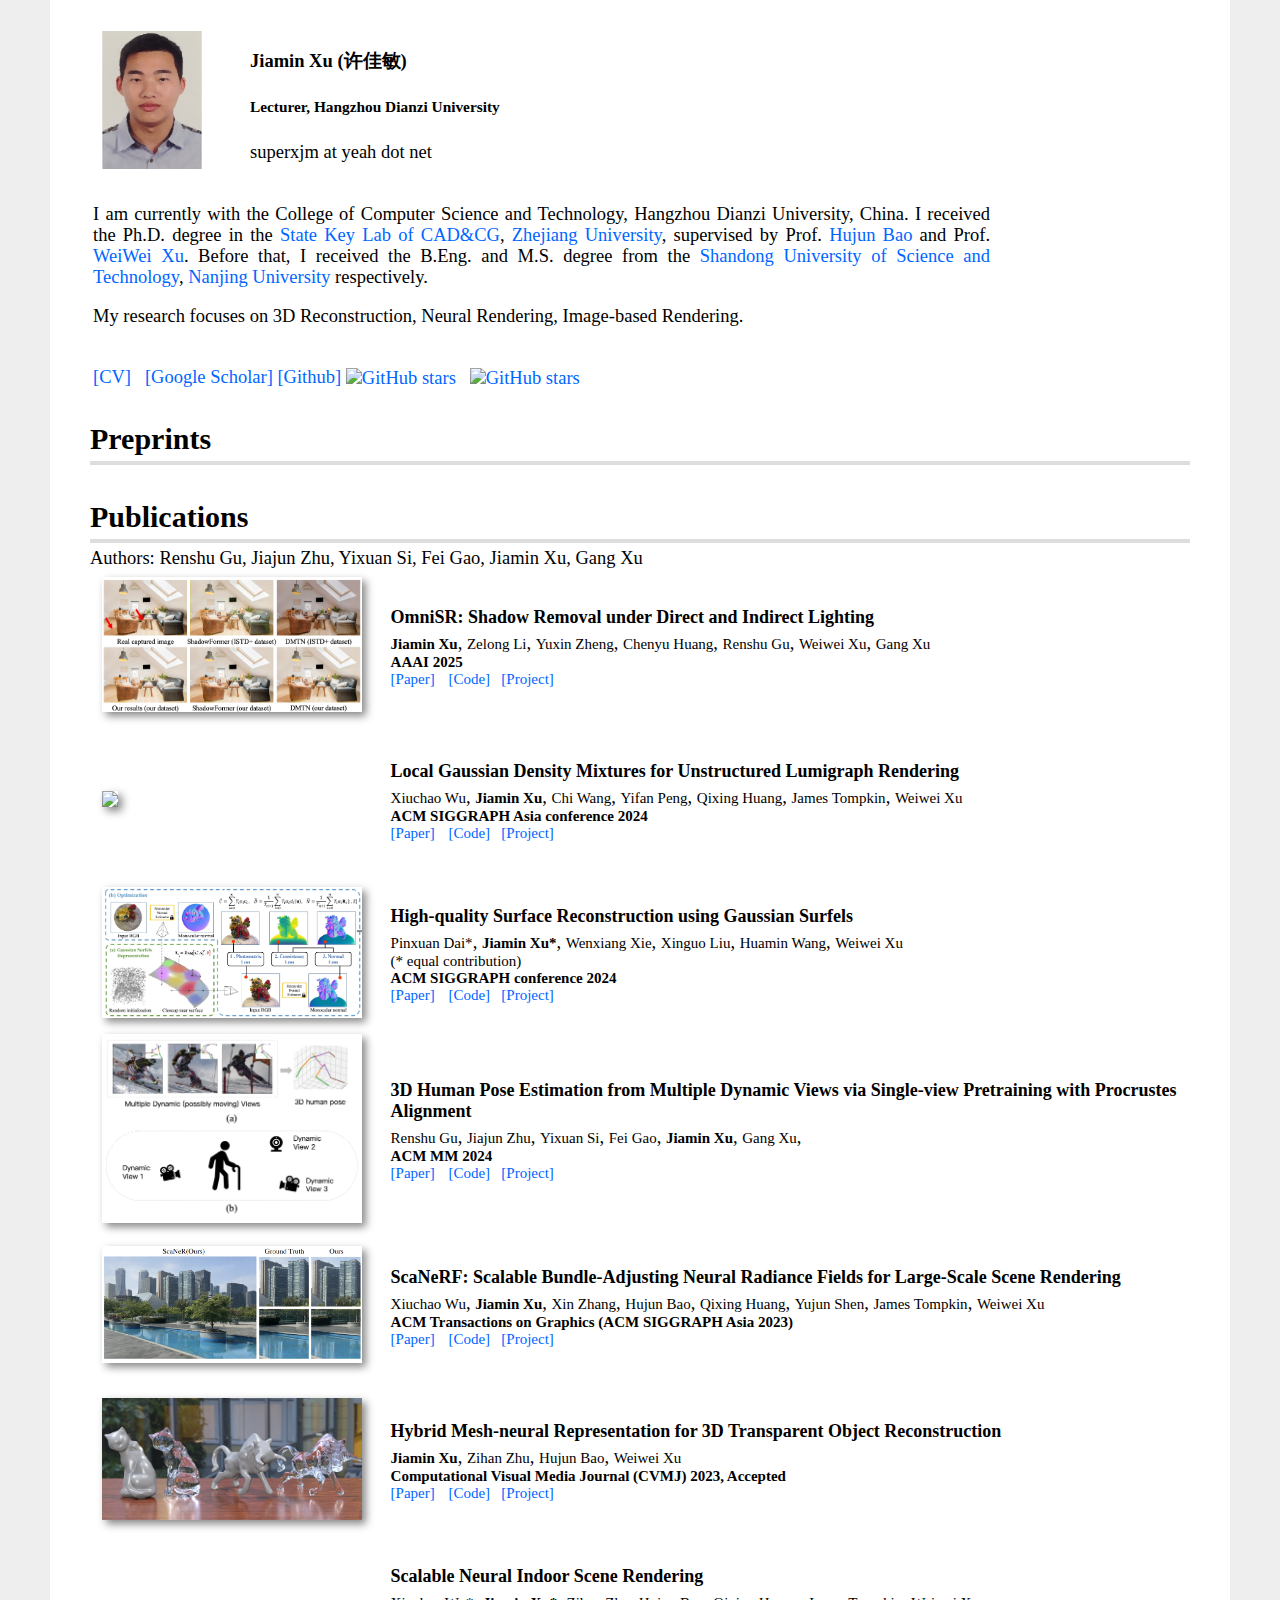
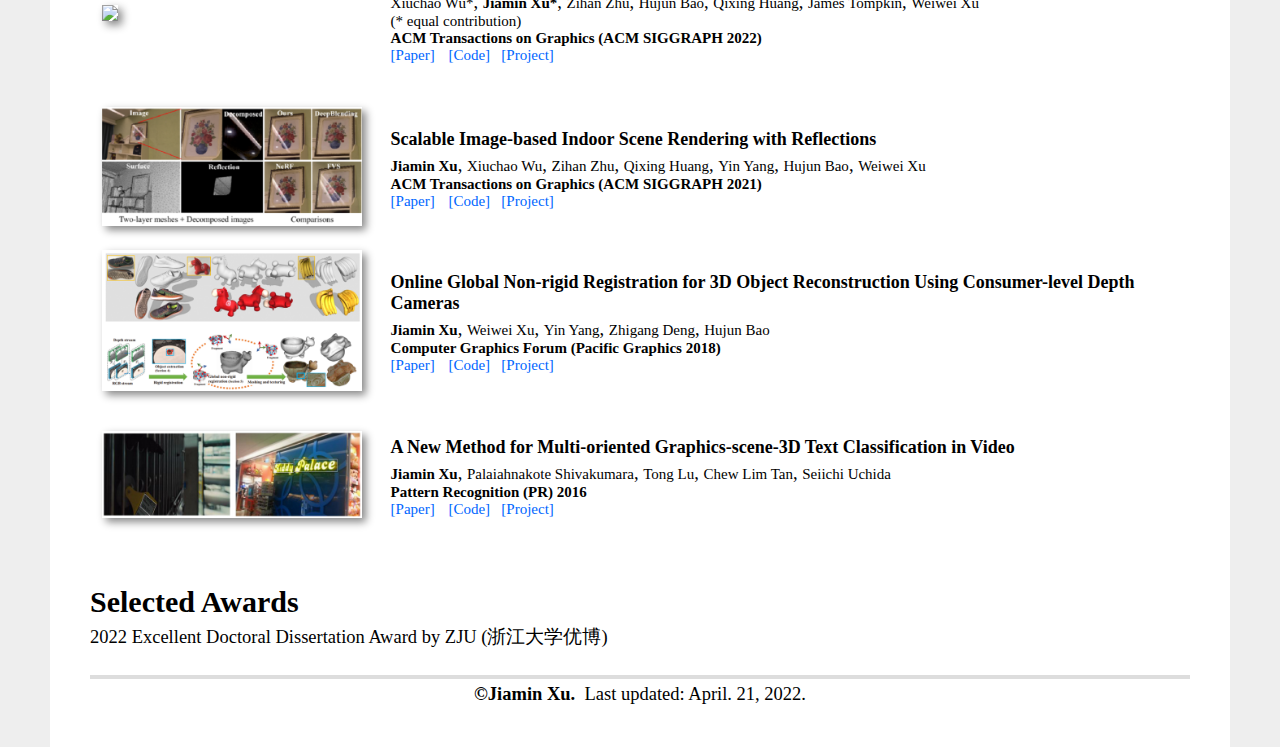
==== index.html @ fbad1a54 "add new papers" ====
<!DOCTYPE html>
<html>
   <head>
      <meta http-equiv="Content-Type" content="text/html; charset=UTF-8">
      <title>Jiamin Xu - Homepage</title>
      <link rel="stylesheet" href="./source_files/main.css">
      <script src="./source_files/jquery-1.10.2.js.download"></script>
	  <!-- Global site tag (gtag.js) - Google Analytics -->
		
		<script async src="https://www.googletagmanager.com/gtag/js?id=UA-181000200-1"></script>
		<script>
		window.dataLayer = window.dataLayer || [];
		function gtag(){dataLayer.push(arguments);}
		gtag('js', new Date());
		gtag('config', 'UA-181000200-1');
		</script>

   </head>
   <!-- Tab links -->
   <body style="" data-new-gr-c-s-check-loaded="14.977.0">
      <!-- <header>
         <div id="header">
            <div class="tab">
               <div class="tab-link"><a style="text-decoration: none;" href="#awards">Awards</a></div>
               <div class="tab-link"><a style="text-decoration: none;" href="#experiences">Experiences</a></div>
               <div class="tab-link"><a style="text-decoration: none;" href="#publications">Publications</a></div>
            </div>
         </div>
         <script>
            $("#header").load("./header.html");
         </script>
      </header> -->
      
	  
	  <div class="content top_block">
         <table class="about-table">
            <tbody>
               <tr>
                  <td class="image-column">
                     <img src="./source_files/xujiamin_3.png" alt="Photo" width="100" >
                  </td>
                  <td class="description-column">
                     <div class="content text">
                        <h4>Jiamin Xu (许佳敏)</Li></h4>
						<h5>Lecturer, Hangzhou Dianzi University </h5>
                        <p>superxjm at yeah dot net</p>
				  </td>
				  </tr>
				  <tr>
				  <td colspan="2">
						<!-- <a href="#" target="_blank">[CV]</a> -->
						<!-- <a href="#">[Google Scholar]</a>,  -->
						<!-- and <a href="#">[GitHub]</a> -->
                        <p style="text-align:justify";>
                           I am currently with the College of Computer Science and Technology, Hangzhou Dianzi University, China. I received the Ph.D. degree in the <a href="" target="_blank">State Key Lab of CAD&CG</a>, 
							<a href="">Zhejiang University</a>, supervised by Prof. <a href="http://www.cad.zju.edu.cn/home/bao/" target="_blank"> Hujun Bao</a> and Prof. <a href="http://www.cad.zju.edu.cn/home/weiweixu/weiweixu_en.htm" target="_blank"> WeiWei Xu</a>. 
							Before that, I received the B.Eng. and M.S. degree from the <a href="" target="_blank">Shandong University of Science and Technology</a>, 
							<a href="" target="_blank">Nanjing University</a> respectively. 
						</p>
						<p>
							My research focuses on 3D Reconstruction, Neural Rendering, Image-based Rendering.
							<br> 
							<br> 
						</p>
						
						<a target=_blank href="" target="_blank">[CV]</a> &nbsp
						<a target=_blank href="https://scholar.google.com/citations?user=zFsmFMYAAAAJ&hl=zh-CN" target="_blank">[Google Scholar]</a>
						<a target=_blank href="https://github.com/superxjm" target="_blank">[Github]</a>
						<span class="link">
							<a href="https://github.com/superxjm"><img alt="GitHub stars" style="vertical-align:middle" 
							src="https://img.shields.io/github/stars/superxjm?style=social" /> </a> &nbsp;

							<a href="https://github.com/superxjm"><img alt="GitHub stars" style="vertical-align:middle" 
								src="https://img.shields.io/github/followers/superxjm?style=social" /> </a>
						
						</span>
                     </div>
                  </td>
               </tr>
            </tbody>
         </table>
      </div>

      <div class="content">

         <a name="publications"></a>
         <h3>Preprints</h3>
		   <hr>
	 
         <table class="publication-table">

      
            </table>

            <h3>Publications</h3>
            <hr>
            <table class="publication-table">
               <tr>
                  <td class="image-column2">
                     <img src="./source_files/omnisr.png" width="260px" style="box-shadow: 4px 4px 8px #888">
                  </td>
                  <td class="description-column2">
                     <div class="paper_title">OmniSR: Shadow Removal under Direct and Indirect Lighting</div>
                     <div class="paper_authors">
                  <a class="author" ><b>Jiamin Xu</b></a>,
                  <a class="author" >Zelong Li</a>,
                  <a class="author" >Yuxin Zheng</a>,
                  <a class="author" >Chenyu Huang</a>,
                  <a class="author" >Renshu Gu</a>,
                  <a class="author" >Weiwei Xu</a>,
                  <a class="author" >Gang Xu</a>
                     </div>
                     <div class="paper_venue"> <b>AAAI 2025</b> </div>
                  <div class="paper_materials">
                        <span class="link"><a href="https://arxiv.org/abs/2410.01719" target=_blank >[Paper]</a></span>
                        <span class="link"><a href="https://blackjoke76.github.io/Projects/OmniSR/" style="">[Code]</a> &nbsp;
                        <span class="link"><a href="https://blackjoke76.github.io/Projects/OmniSR/" style="">[Project]</a> &nbsp;
                  </div>
                  </td>
               </tr>

            <tr>
               <td class="image-column2">
                  <img src="./source_files/lgdm.png" width="260px" style="box-shadow: 4px 4px 8px #888">
               </td>
               <td class="description-column2">
                  <div class="paper_title">Local Gaussian Density Mixtures for Unstructured Lumigraph Rendering</div>
                  <div class="paper_authors">
				  	<a class="author" >Xiuchao Wu</a>,
               <a class="author" ><b>Jiamin Xu</b></a>,
					<a class="author" >Chi Wang</a>,
					<a class="author" >Yifan Peng</a>,
					<a class="author" >Qixing Huang</a>,
               <a class="author" >James Tompkin</a>,
					<a class="author" >Weiwei Xu</a>
                  </div>
                  <div class="paper_venue"> <b>ACM SIGGRAPH Asia conference 2024</b> </div>
				  <div class="paper_materials">
                  <span class="link"><a href="https://xchaowu.github.io/papers/lgdm/index.html" target=_blank >[Paper]</a></span>
                  <span class="link"><a href="https://xchaowu.github.io/papers/lgdm/index.html" style="">[Code]</a> &nbsp;
                  <span class="link"><a href="https://xchaowu.github.io/papers/lgdm/index.html" style="">[Project]</a> &nbsp;
				  </div>
               </td>
            </tr>

            <tr>
               <td class="image-column2">
                  <img src="./source_files/GaussianSurfel.png" width="260px" style="box-shadow: 4px 4px 8px #888">
               </td>
               <td class="description-column2">
                  <div class="paper_title">High-quality Surface Reconstruction using Gaussian Surfels</div>
                  <div class="paper_authors">
				  	<a class="author" >Pinxuan Dai*</a>,
                    <a class="author" ><b>Jiamin Xu*</b></a>,
					<a class="author" >Wenxiang Xie</a>,
					<a class="author" >Xinguo Liu</a>,
					<a class="author" >Huamin Wang</a>,
					<a class="author" >Weiwei Xu</a>
                  </div>
				  <div class="paper_venue">(* equal contribution)</div>
                  <div class="paper_venue"> <b>ACM SIGGRAPH conference 2024</b> </div>
				  <div class="paper_materials">
                  <span class="link"><a href="https://turandai.github.io/projects/gaussian_surfels/" target=_blank >[Paper]</a></span>
                  <span class="link"><a href="https://turandai.github.io/projects/gaussian_surfels/" style="">[Code]</a> &nbsp;
                  <span class="link"><a href="https://turandai.github.io/projects/gaussian_surfels/" style="">[Project]</a> &nbsp;
				  </div>
               </td>
            </tr>

            <tr>
               <td class="image-column2">
                  <img src="./source_files/pose_est.png" width="260px" style="box-shadow: 4px 4px 8px #888">
               </td>
               <td class="description-column2">
                  <div class="paper_title">3D Human Pose Estimation from Multiple Dynamic Views via Single-view Pretraining with Procrustes Alignment</div>
                  <div class="paper_authors">
				  	<a class="author" >Renshu Gu</a>,
               <a class="author" >Jiajun Zhu</a>,
               <a class="author" >Yixuan Si</a>,
					<a class="author" >Fei Gao</a>,
               <a class="author" ><b>Jiamin Xu</b></a>,
					<a class="author" >Gang Xu</a>,
                  </div>
                  <div class="paper_venue"> <b>ACM MM 2024</b> </div>
				  <div class="paper_materials">
                  <span class="link"><a href="" target=_blank >[Paper]</a></span>
                  <span class="link"><a href="" style="">[Code]</a> &nbsp;
                  <span class="link"><a href="" style="">[Project]</a> &nbsp;
				  </div>
               </td>
            </tr>

            
Authors: Renshu Gu, Jiajun Zhu, Yixuan Si, Fei Gao, Jiamin Xu, Gang Xu
		 
            <tr>
               <td class="image-column2">
                  <img src="./source_files/ScaNeR.png" width="260px" style="box-shadow: 4px 4px 8px #888">
               </td>
               <td class="description-column2">
                  <div class="paper_title">ScaNeRF: Scalable Bundle-Adjusting Neural Radiance Fields for Large-Scale Scene Rendering</div>
                  <div class="paper_authors">
                     <a class="author" >Xiuchao Wu</a>,
                     <a class="author" ><b>Jiamin Xu</b></a>,
                     <a class="author" >Xin Zhang</a>,
                     <a class="author" >Hujun Bao</a>,
                     <a class="author" >Qixing Huang</a>,
                     <a class="author" >Yujun Shen</a>,
                     <a class="author" >James Tompkin</a>,
                     <a class="author" >Weiwei Xu</a>
                  </div>
                  <div class="paper_venue"> <b>ACM Transactions on Graphics (ACM SIGGRAPH Asia 2023)</b> </div>
				  <div class="paper_materials">
                  <span class="link"><a href="" target=_blank >[Paper]</a></span>
                  <span class="link"><a href="https://xchaowu.github.io/papers/scanerf/index.html" style="">[Code]</a> &nbsp;
                  <span class="link"><a href="https://xchaowu.github.io/papers/scanerf/index.html" style="">[Project]</a> &nbsp;
				  </div>
               </td>
            </tr>

			<tr>
               <td class="image-column2">
                  <img src="./source_files/Transparent Object.jpg" width="260px" style="box-shadow: 4px 4px 8px #888">
               </td>
               <td class="description-column2">
                  <div class="paper_title">Hybrid Mesh-neural Representation for 3D Transparent Object Reconstruction</div>
                  <div class="paper_authors">
                     <a class="author" ><b>Jiamin Xu</b></a>,
                     <a class="author" >Zihan Zhu</a>,
                     <a class="author" >Hujun Bao</a>,
                     <a class="author" >Weiwei Xu</a>
                  </div>
                  <div class="paper_venue"> <b>Computational Visual Media Journal (CVMJ) 2023, Accepted</b> </div>
				  <div class="paper_materials">
                  <span class="link"><a href="https://arxiv.org/pdf/2203.12613v3.pdf" target=_blank >[Paper]</a></span>
                  <span class="link"><a href="https://github.com/superxjm/HybridTransparentRecon" style="">[Code]</a> &nbsp;
                  <span class="link"><a href="https://github.com/superxjm/HybridTransparentRecon" style="">[Project]</a> &nbsp;
				  </div>
               </td>
            </tr>
			
			<tr>
               <td class="image-column2">
                  <img src="./source_files/Neural Indoor.png" width="260px" style="box-shadow: 4px 4px 8px #888">
               </td>
               <td class="description-column2">
                  <div class="paper_title">Scalable Neural Indoor Scene Rendering</div>
                  <div class="paper_authors">
                     <a class="author" >Xiuchao Wu*</a>,
                     <a class="author" ><b>Jiamin Xu*</b></a>,
                     <a class="author" >Zihan Zhu</a>,
                     <a class="author" >Hujun Bao</a>,
                     <a class="author" >Qixing Huang</a>,
                     <a class="author" >James Tompkin</a>,
                     <a class="author" >Weiwei Xu</a>
                  </div>
				  <div class="paper_venue">(* equal contribution)</div>
                  <div class="paper_venue"> <b>ACM Transactions on Graphics (ACM SIGGRAPH 2022)</b> </div>
				  <div class="paper_materials">
                  <span class="link"><a href="" target=_blank >[Paper]</a></span>
                  <span class="link"><a href="https://xchaowu.github.io/papers/scalable-nisr/" style="">[Code]</a> &nbsp;
                  <span class="link"><a href="https://xchaowu.github.io/papers/scalable-nisr/" style="">[Project]</a> &nbsp;
				  </div>
               </td>
            </tr>

			
            <tr>
               <td class="image-column2">
                  <img src="./source_files/Scalable Image-based.png" width="260px" style="box-shadow: 4px 4px 8px #888">
               </td>
               <td class="description-column2">
                  <div class="paper_title">Scalable Image-based Indoor Scene Rendering with Reflections</div>
                  <div class="paper_authors">
                        <a class="author" ><b>Jiamin Xu</b></a>,
				            <a class="author" >Xiuchao Wu</a>,
                        <a class="author" >Zihan Zhu</a>,
                        <a class="author" >Qixing Huang</a>,
                        <a class="author" >Yin Yang</a>,
                        <a class="author" >Hujun Bao</a>,
                        <a class="author" >Weiwei Xu</a>
                  </div>
                  <div class="paper_venue"> <b>ACM Transactions on Graphics (ACM SIGGRAPH 2021)</b> </div>
				  <div class="paper_materials">
                  <span class="link"><a href="./source_files/ReflectiveIBR.pdf" target=_blank >[Paper]</a></span>
                  <span class="link"><a href="./papers/reflective_IBR/index.html" style="">[Code]</a> &nbsp;
                  <span class="link"><a href="./papers/reflective_IBR/index.html" style="">[Project]</a> &nbsp;
				  </div>
               </td>
            </tr>

            <tr>
               <td class="image-column2">
                  <img src="./source_files/Online Global.png" width="260px" style="box-shadow: 4px 4px 8px #888">
               </td>
               <td class="description-column2">
                  <div class="paper_title">Online Global Non-rigid Registration for 3D Object Reconstruction Using Consumer-level Depth Cameras</div>
                  <div class="paper_authors">
                     <a class="author" ><b>Jiamin Xu</b></a>,
                     <a class="author" >Weiwei Xu</a>,
                     <a class="author" >Yin Yang</a>,
                     <a class="author" >Zhigang Deng</a>,
                     <a class="author" >Hujun Bao</a>
                  </div>
                  <div class="paper_venue"> <b>
Computer Graphics Forum (Pacific Graphics 2018)</b> </div>
				  <div class="paper_materials">
                  <span class="link"><a href="./source_files/360ObjRecon.pdf" target=_blank >[Paper]</a></span>
                  <span class="link"><a href="https://github.com/superxjm/xObjRecon" style="">[Code]</a> &nbsp;
                  <span class="link"><a href="" style="">[Project]</a> &nbsp;
				  </div>
               </td>
            </tr>
			
			<tr>
               <td class="image-column2">
                  <img src="./source_files/Text Detection.png" width="260px" style="box-shadow: 4px 4px 8px #888">
               </td>
               <td class="description-column2">
                  <div class="paper_title">A New Method for Multi-oriented Graphics-scene-3D Text Classification
in Video</div>
                  <div class="paper_authors">
                     <a class="author" ><b>Jiamin Xu</b></a>,
                     <a class="author" >Palaiahnakote Shivakumara</a>,
                     <a class="author" >Tong Lu</a>,
                     <a class="author" >Chew Lim Tan</a>,
                     <a class="author" >Seiichi Uchida</a>
                  </div>
                  <div class="paper_venue"> <b>Pattern Recognition (PR) 2016</b> </div>
				  <div class="paper_materials">
                  <span class="link"><a href="" target=_blank >[Paper]</a></span>
                  <span class="link"><a href="" style="">[Code]</a> &nbsp;
                  <span class="link"><a href="" style="">[Project]</a> &nbsp;
				  </div>
               </td>
            </tr>

         </table>

         <a name="selected_awards"></a>
         <h3>Selected Awards</h3>
         2022 Excellent Doctoral Dissertation Award by ZJU (浙江大学优博)
      </div>
	  
      <!-- End of the publication -->

	<div class="content">
	<br>
	 
			<hr>
			<div align="center">
				<b>&copy;Jiamin Xu.</b>&nbsp Last updated: April. 21, 2022.
			</div>
			<br>
	<br>
	</div>


	

   </body>
</html>
---- source_files/main.css ----
header {
    width: 100%;
    height: 50px;
    margin-top: 0px;
    text-align: left;
    background-color: #efffff;
    position: fixed;
    box-shadow: 20px 0px 20px grey;
    clear: both;
}

body {
    margin: auto;
    padding: 0;
    background-color: #eee;
	font-family:Georgia, Palatino, 'Palatino Linotype', Times, 'Times New Roman', serif;
    font-size:18.5px;
}

a img {
    border: none;
}

hr {
	
	border: none;
	border: 2px solid #ddd;
	margin: 5px 0;
}

/*
div.content {
    padding: 25px;
    background-color: #fff;
    width: 1000px;
    margin: 25px auto;
    clear: both;
    overflow: auto;
    border-radius: 25px;
}
*/

div.content {
    padding-left: 40px;
    padding-right: 40px;
    background-color: #fff;
    max-width: 1100px;
    vertical-align: middle;
    margin-left: auto;
    margin-right: auto;
    clear: both;
    overflow: auto;
}

.publication-table {
    width: 100%;
}

img.publication-image {
    width: 240px;
    height: 120px;
    align: center;
}

img.publication-image2 {
    width: 240px;
    height: 160px;
    align: center;
}

td.image-column {
    width: 30px;
    height: 60px;
	padding-left: 10px;
}

td.image-column2 {
    width: 220px;
    height: 120px;
	padding-left: 10px;
}

td.description-column {
    width: 780px;
    height: 150px;
    text-align: left;
    padding-left: 5px;
}


td.description-column2 {
    width: 780px;
    height: 150px;
    text-align: left;
    padding-left: 20px;
}

td.description-column3 {
    width: 1480px;
    height: 150px;
    text-align: left;
    padding-left: 20px;
}


td.general-item-left {
    font-style: italic;
    font-size:50px;
    width: 150px;
}

td.general-item-right {
    width: 780px;
    text-align: left;
}

span.link {
    padding-right: 10px;
}

img.img_teaser {
    width: 100%;
    max-width: 950px;
    height: auto;
}


div.project_headline,div.project_video {
    text-align: center;
/*    max-width: 100%;
    vertical-align: middle;
    margin-left: auto;
    margin-right: auto;*/
}

div.img {
    display: inline-block;
    zoom: 1;
    display *: inline;
    vertical-align: middle;
    margin-left: auto;
    margin-right: auto;
    max-width: 950px;
    text-align: justify:
}

div.stress {
    color: #AADD33
}

div.top_block {
    padding-top: 20px;
}

div.bottom_block {
    padding-bottom: 30px;
}

div.paper_title {
    font-weight: bold;
    font-size:18px;
    padding-bottom: 5px;
}

a.author {
    font-size:15px;
}

div.paper_venue {
    font-size:15px;
}

div.paper_materials{
	font-size:15px;

}

div.talk_title {
    font-weight: bold;
    font-size:24px;
    padding-bottom: 10px;
}

a:link {
    color: #0066ff;
	text-decoration: none;
}

a:visited {
    color: #0066ff;
}

a:hover {
  color: #4c81c9;
  text-decoration: underline;
}

/* a.author:link { */
    /* color: #000000 */
/* } */

/* a.author:visited { */
    /* color: #000000; */
/* } */

div.tab {
    font-size:30.0px;
    max-width: 1000px;
    vertical-align: middle;
    margin-left: auto;
    margin-right: auto;
}

div.tab-name, div.tab-link {
    display:inline-block;
    text-decoration:none;
}

div.tab-name {
    float:left;
    padding-left:30px;
    font-size:150%;
	
    padding-top:5px;
}

div.tab-link {
    float:right;
    padding-right:20px;
    padding-top:10px;
	font-size:24px;
}


a sup{
  display:inline-block;
  line-height:1.1em;
  text-decoration:none;
}

h3{
    font-size: 30px;
    margin-bottom: 5px;
}
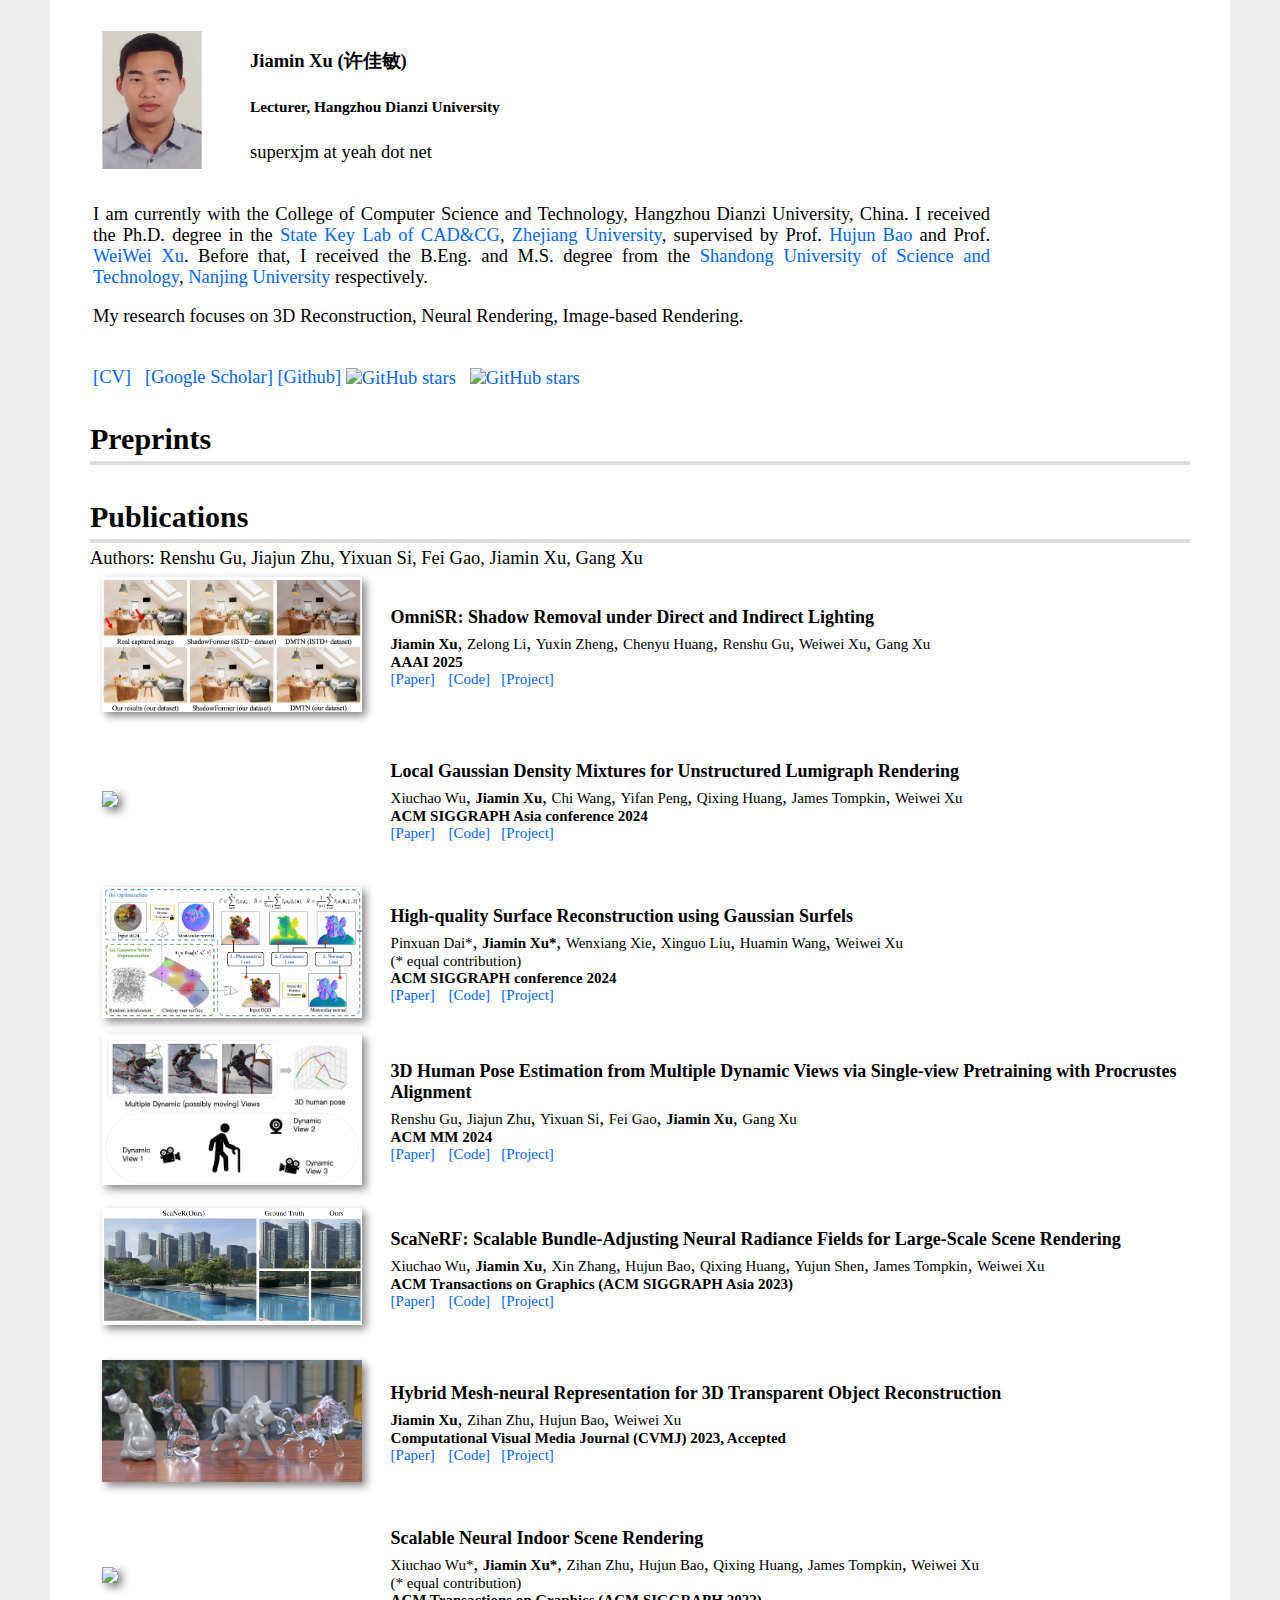
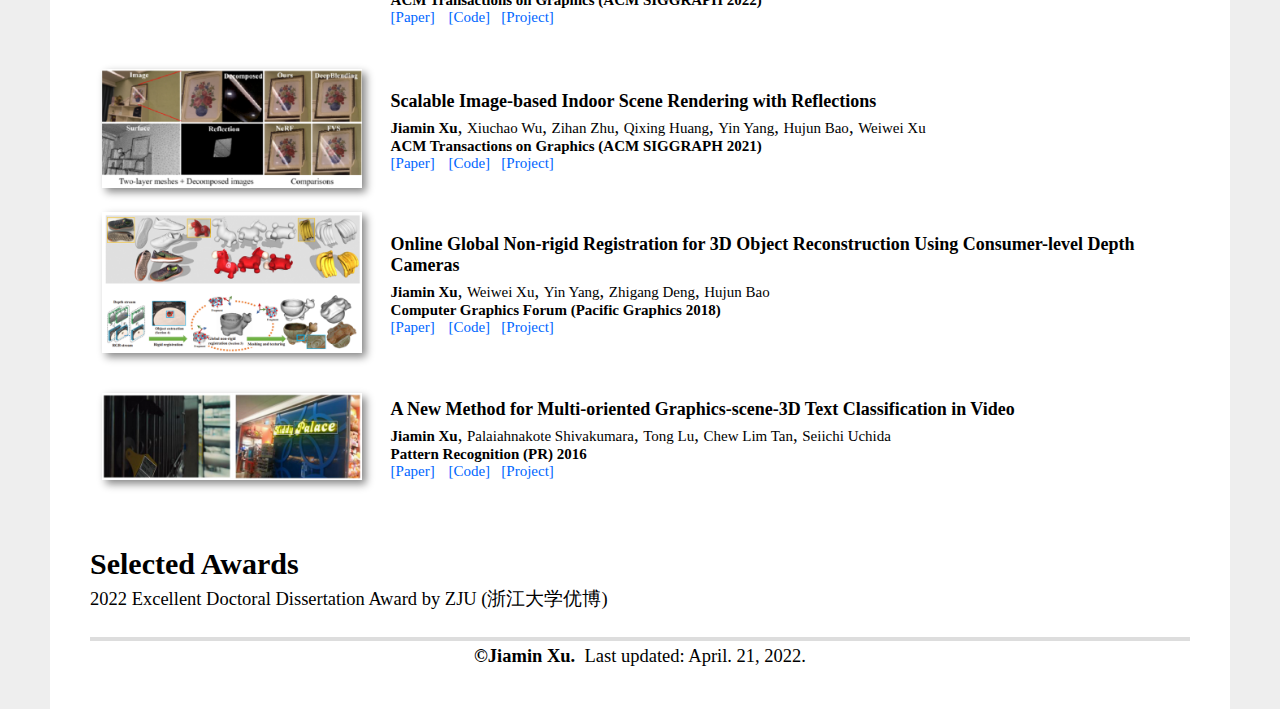
==== commit a2acaf41: "add new papers" ====
--- a/index.html
+++ b/index.html
@@ -179,7 +179,7 @@
                <a class="author" >Yixuan Si</a>,
 					<a class="author" >Fei Gao</a>,
                <a class="author" ><b>Jiamin Xu</b></a>,
-					<a class="author" >Gang Xu</a>,
+					<a class="author" >Gang Xu</a>
                   </div>
                   <div class="paper_venue"> <b>ACM MM 2024</b> </div>
 				  <div class="paper_materials">
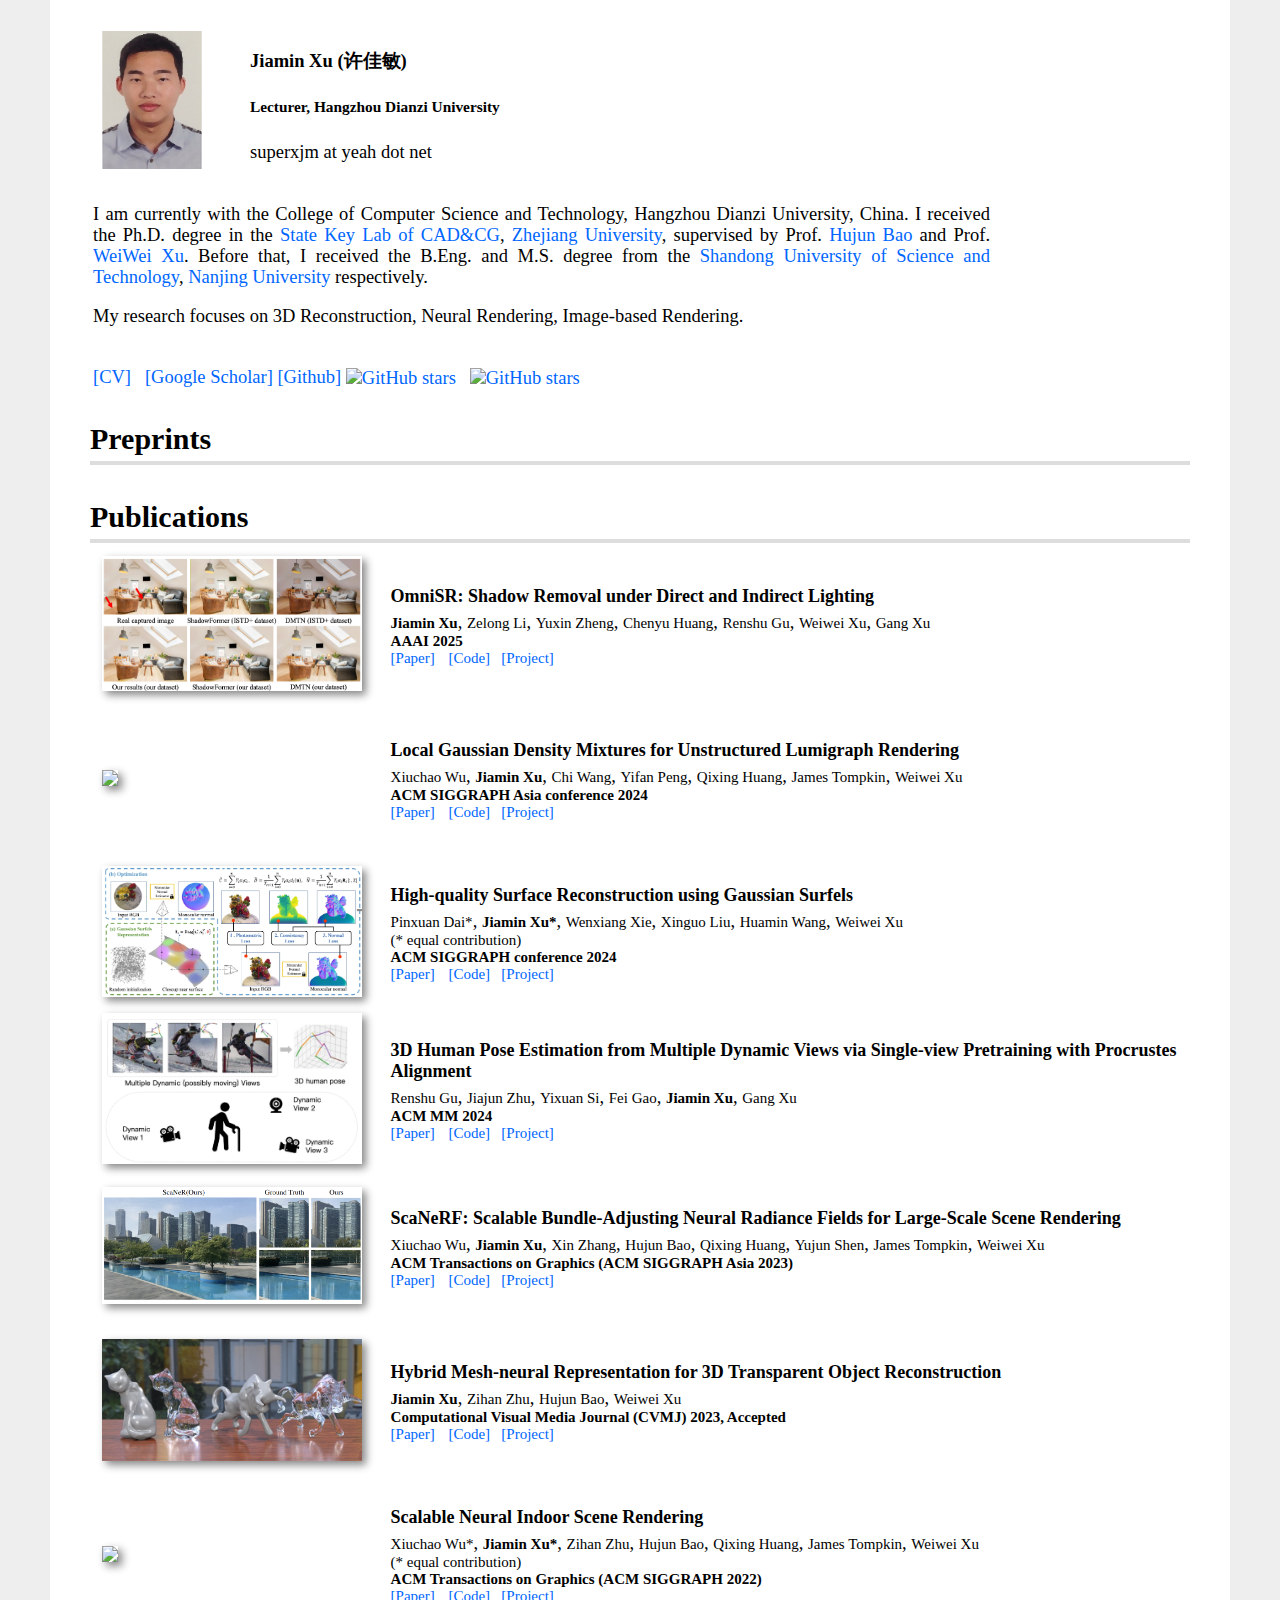
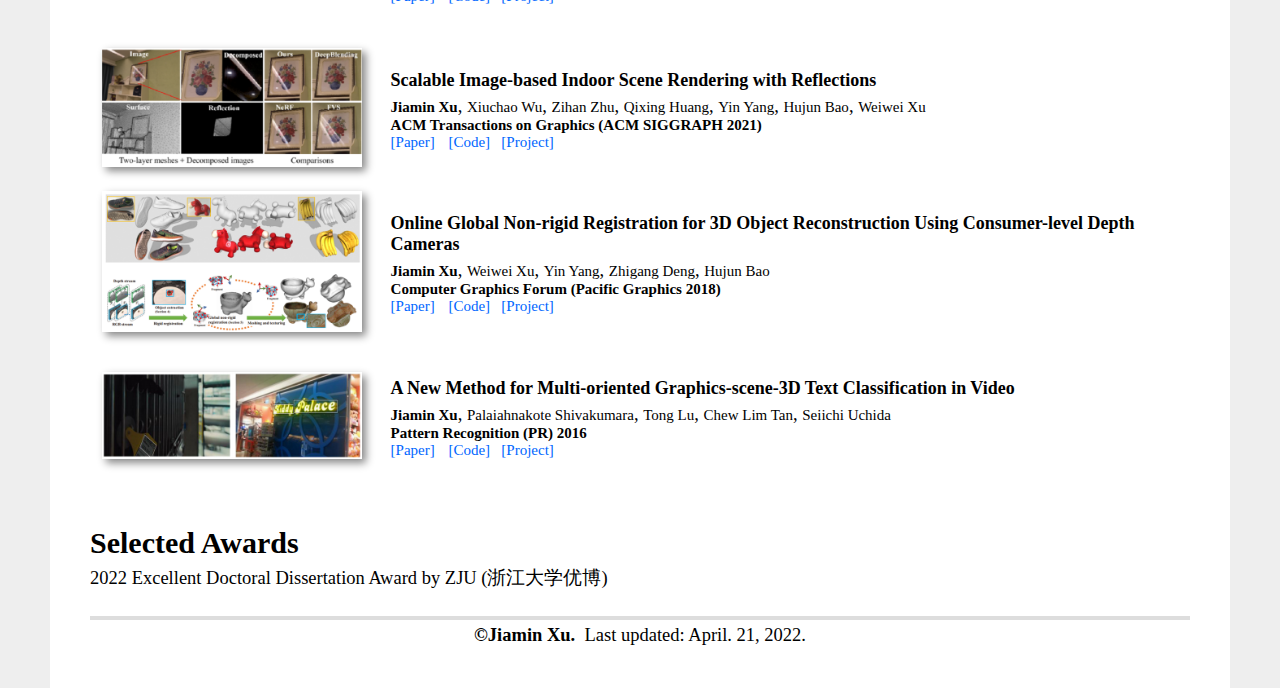
==== commit d7725518: "add new papers" ====
--- a/index.html
+++ b/index.html
@@ -190,9 +190,6 @@
                </td>
             </tr>
 
-            
-Authors: Renshu Gu, Jiajun Zhu, Yixuan Si, Fei Gao, Jiamin Xu, Gang Xu
-		 
             <tr>
                <td class="image-column2">
                   <img src="./source_files/ScaNeR.png" width="260px" style="box-shadow: 4px 4px 8px #888">
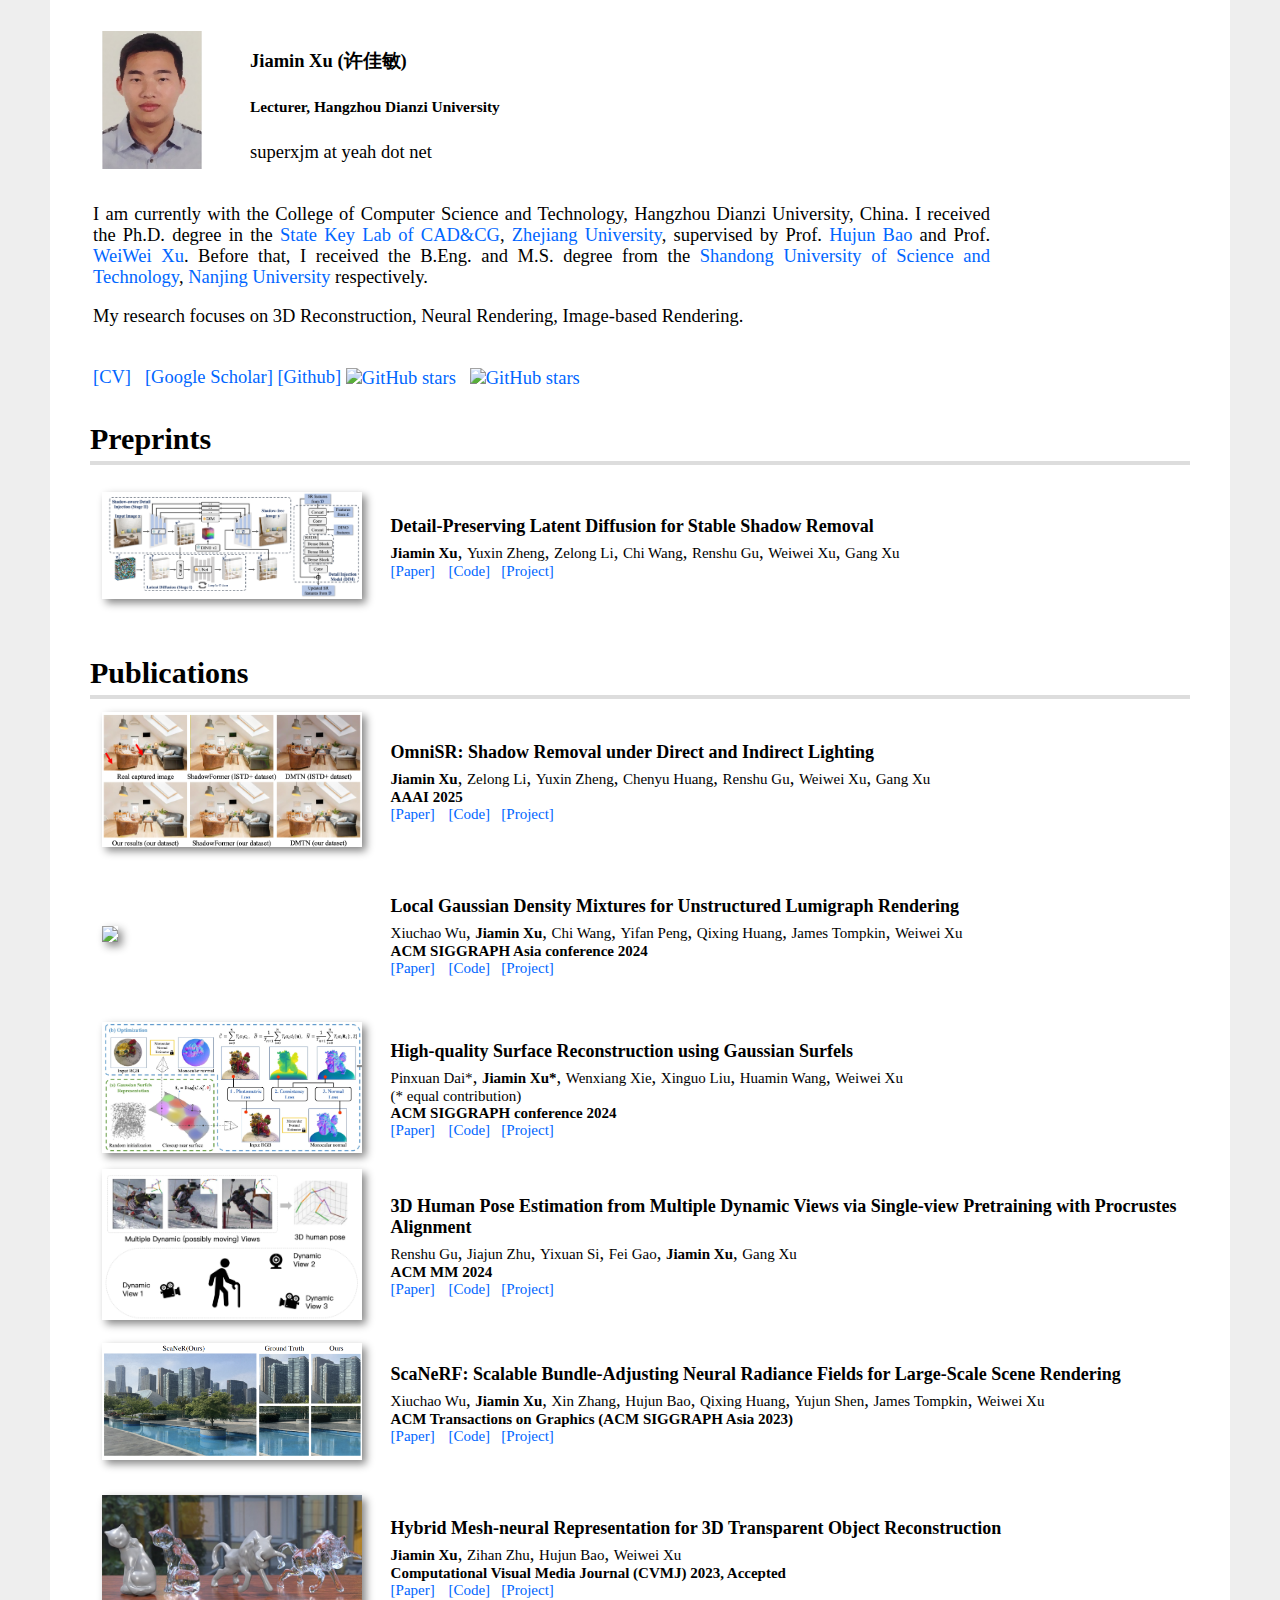
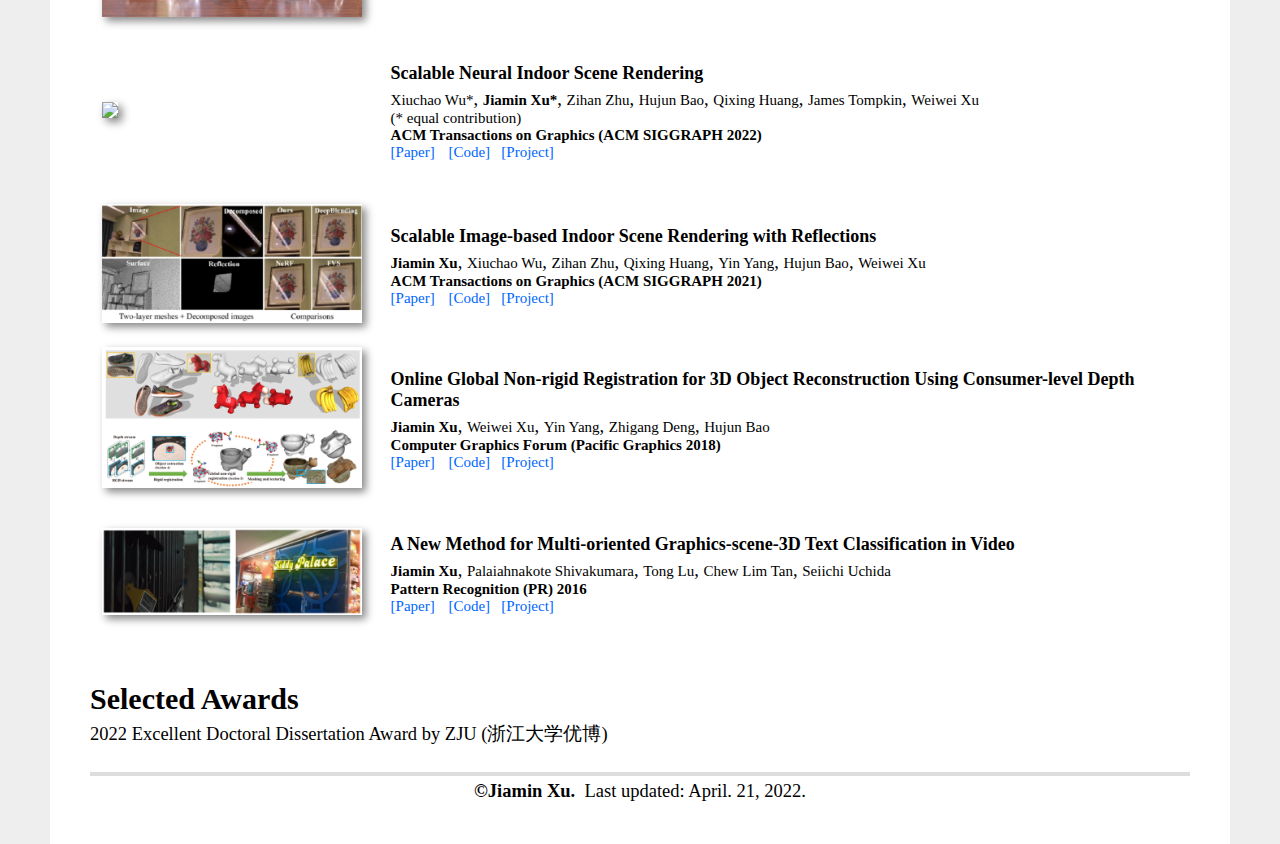
==== commit d4df1e95: "add new papers" ====
--- a/index.html
+++ b/index.html
@@ -89,6 +89,29 @@
 	 
          <table class="publication-table">
 
+            <tr>
+               <td class="image-column2">
+                  <img src="./source_files/DiffusionSR.png" width="260px" style="box-shadow: 4px 4px 8px #888">
+               </td>
+               <td class="description-column2">
+                  <div class="paper_title">Detail-Preserving Latent Diffusion for Stable Shadow Removal</div>
+                  <div class="paper_authors">
+               <a class="author" ><b>Jiamin Xu</b></a>,
+               <a class="author" >Yuxin Zheng</a>,
+               <a class="author" >Zelong Li</a>,
+               <a class="author" >Chi Wang</a>,
+               <a class="author" >Renshu Gu</a>,
+               <a class="author" >Weiwei Xu</a>,
+               <a class="author" >Gang Xu</a>
+                  </div>
+                  <div class="paper_venue"> <b></b> </div>
+               <div class="paper_materials">
+                     <span class="link"><a href="https://arxiv.org/pdf/2412.17630" target=_blank >[Paper]</a></span>
+                     <span class="link"><a href="" style="">[Code]</a> &nbsp;
+                     <span class="link"><a href="" style="">[Project]</a> &nbsp;
+               </div>
+               </td>
+            </tr>
       
             </table>
 
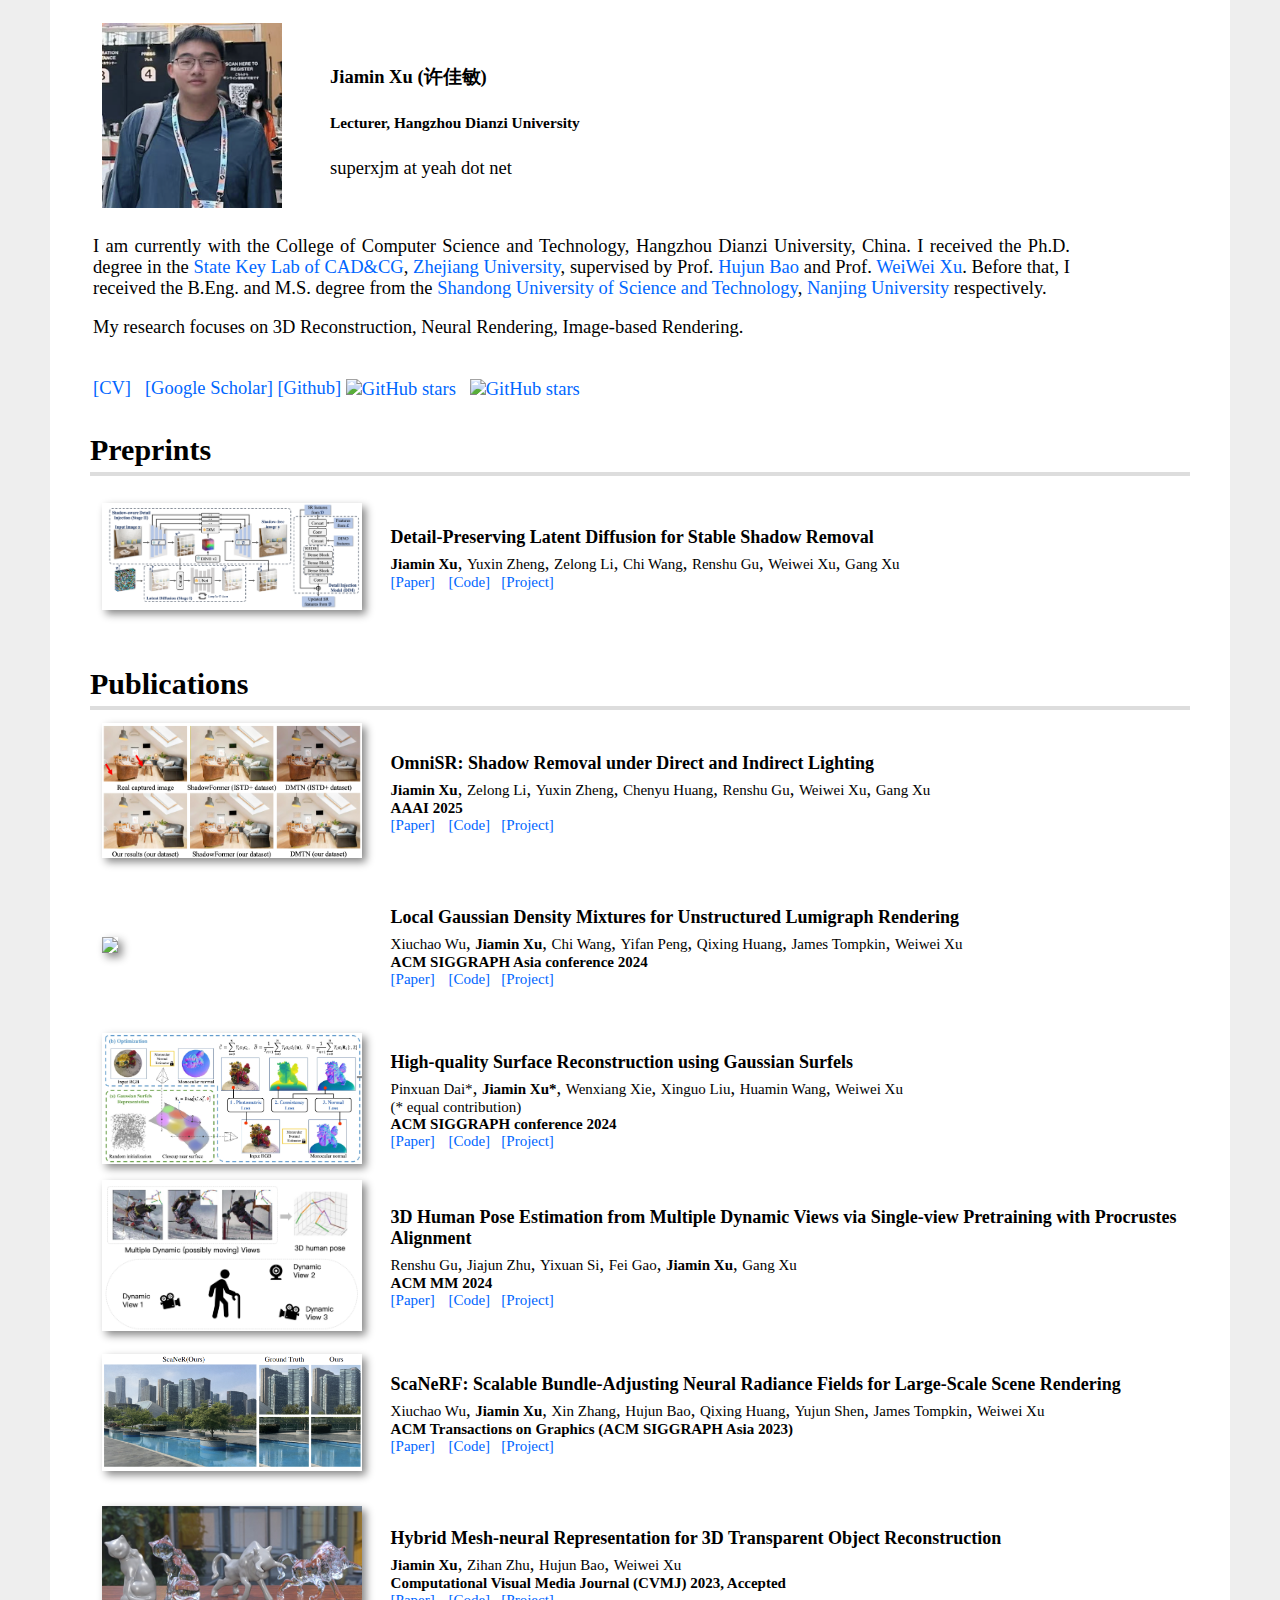
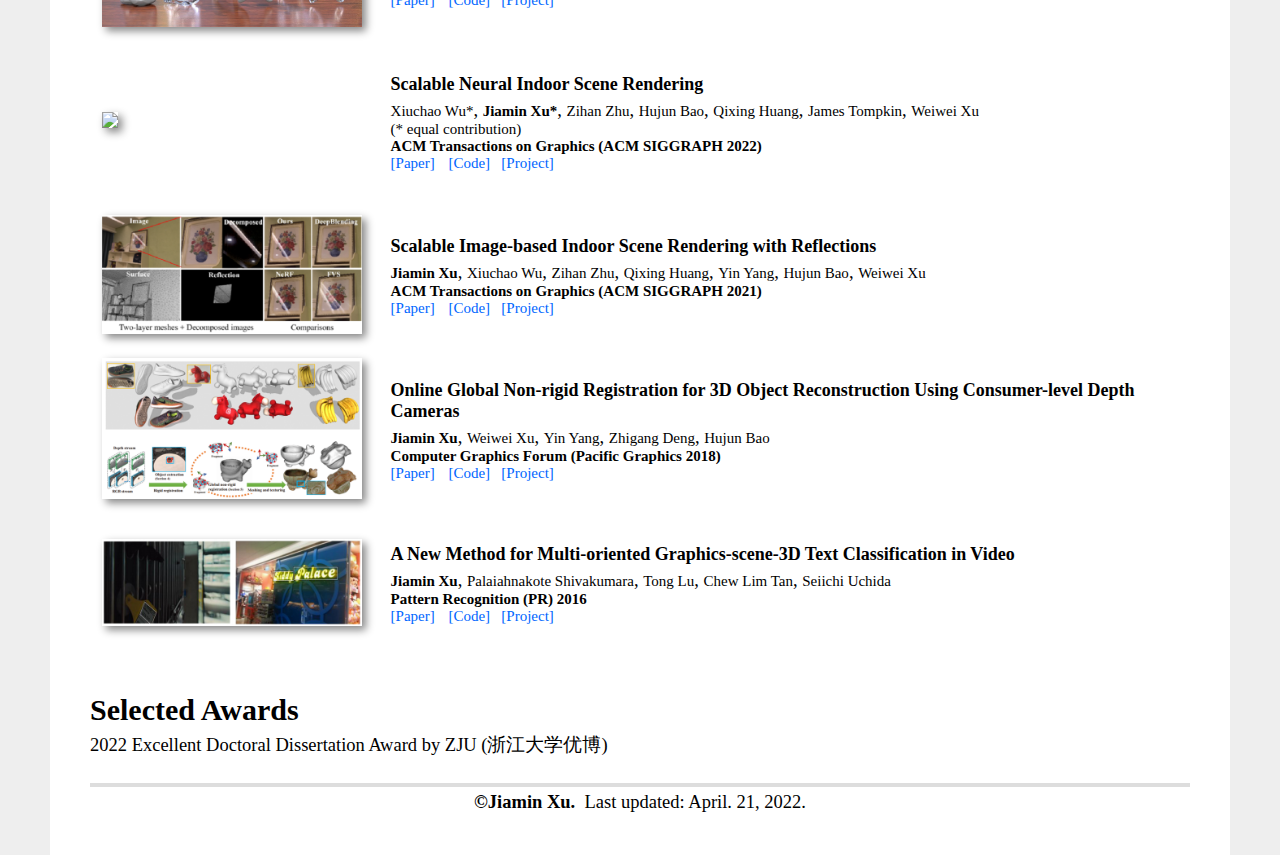
==== commit 02e69d5f: "add new photo" ====
--- a/index.html
+++ b/index.html
@@ -37,7 +37,7 @@
             <tbody>
                <tr>
                   <td class="image-column">
-                     <img src="./source_files/xujiamin_3.png" alt="Photo" width="100" >
+                     <img src="./source_files/xujiamin.png" alt="Photo" width="180" >
                   </td>
                   <td class="description-column">
                      <div class="content text">
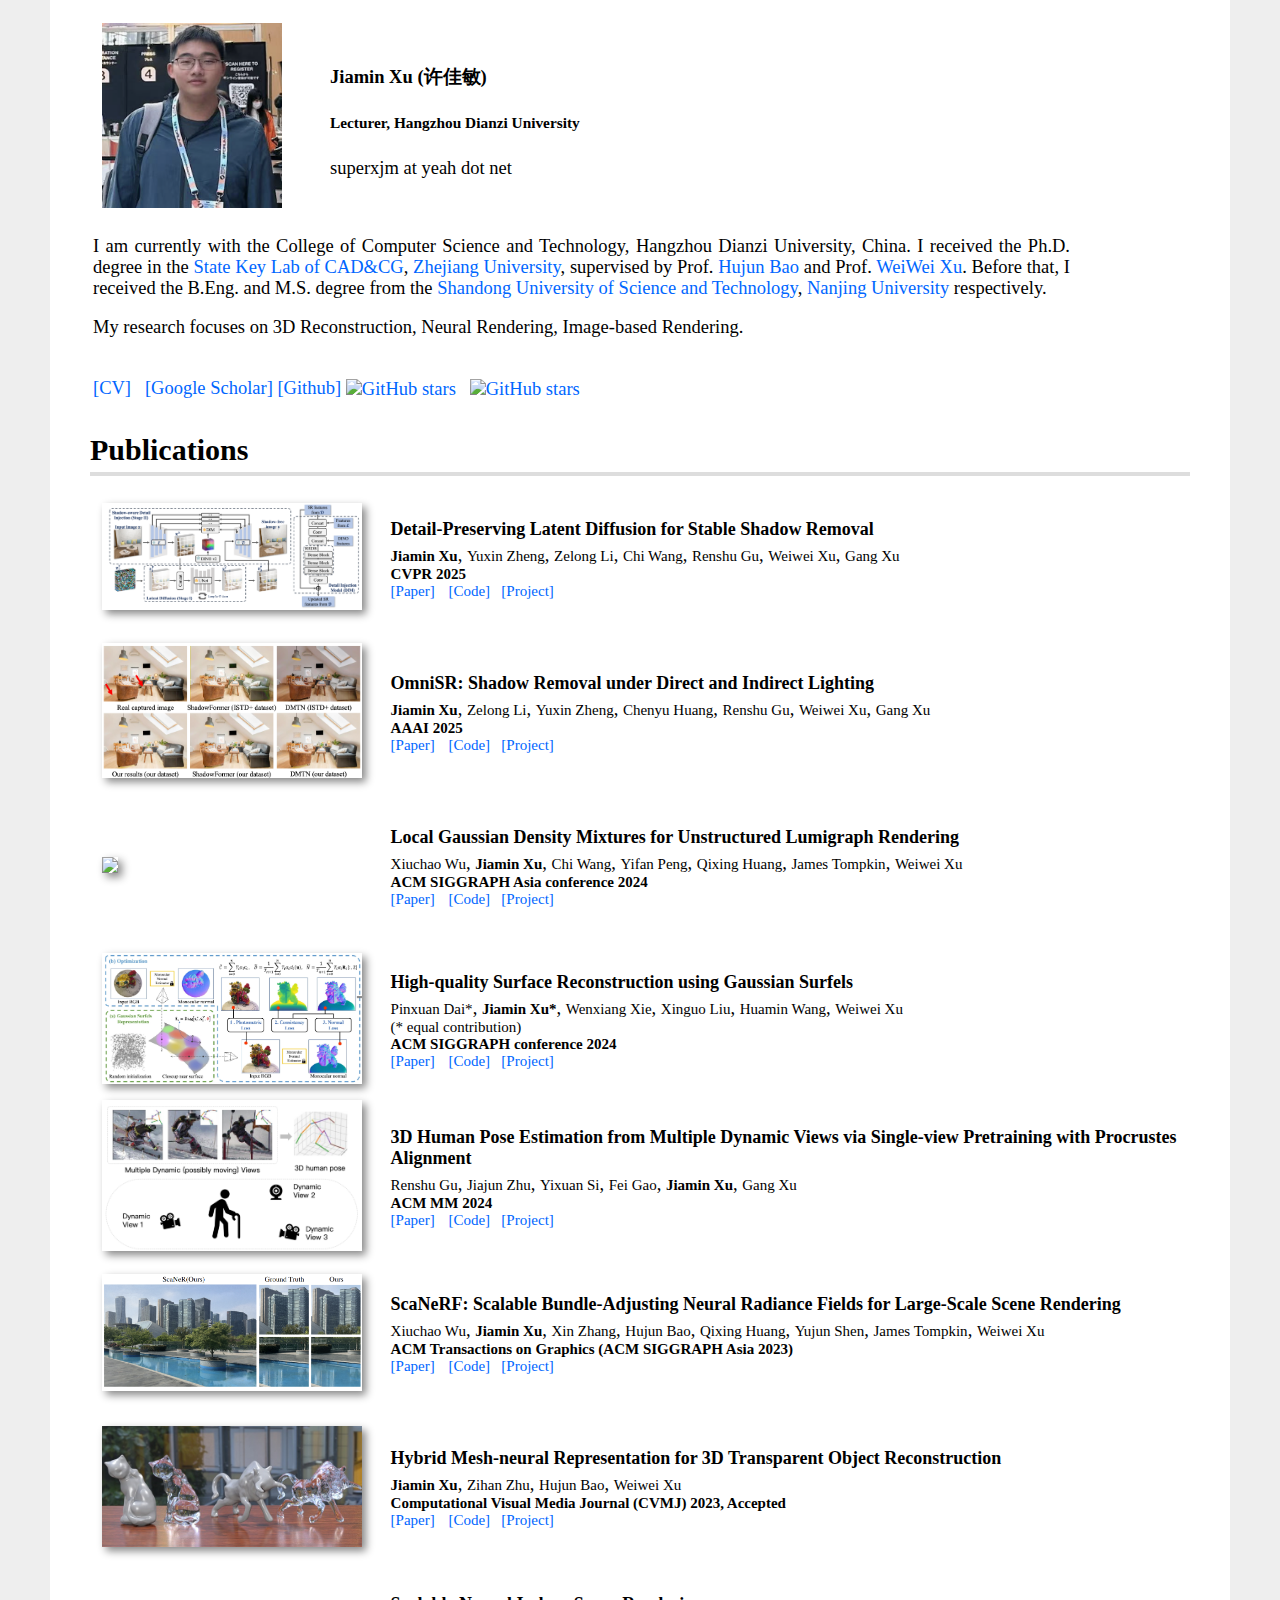
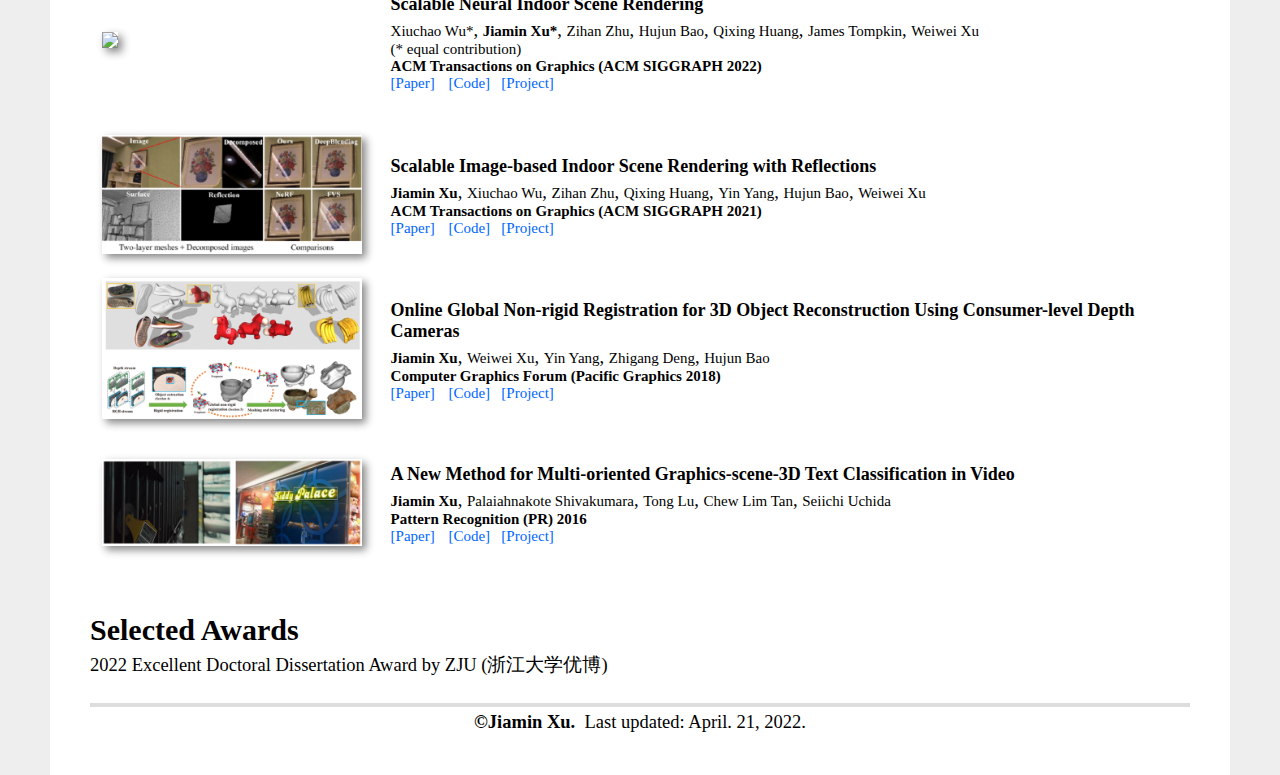
==== commit d2de6ae5: "add a pub" ====
--- a/index.html
+++ b/index.html
@@ -84,40 +84,41 @@
       <div class="content">
 
          <a name="publications"></a>
-         <h3>Preprints</h3>
-		   <hr>
+         <!--<h3>Preprints</h3>
+		   <hr>-->
 	 
          <table class="publication-table">
 
-            <tr>
-               <td class="image-column2">
-                  <img src="./source_files/DiffusionSR.png" width="260px" style="box-shadow: 4px 4px 8px #888">
-               </td>
-               <td class="description-column2">
-                  <div class="paper_title">Detail-Preserving Latent Diffusion for Stable Shadow Removal</div>
-                  <div class="paper_authors">
-               <a class="author" ><b>Jiamin Xu</b></a>,
-               <a class="author" >Yuxin Zheng</a>,
-               <a class="author" >Zelong Li</a>,
-               <a class="author" >Chi Wang</a>,
-               <a class="author" >Renshu Gu</a>,
-               <a class="author" >Weiwei Xu</a>,
-               <a class="author" >Gang Xu</a>
-                  </div>
-                  <div class="paper_venue"> <b></b> </div>
-               <div class="paper_materials">
-                     <span class="link"><a href="https://arxiv.org/pdf/2412.17630" target=_blank >[Paper]</a></span>
-                     <span class="link"><a href="" style="">[Code]</a> &nbsp;
-                     <span class="link"><a href="" style="">[Project]</a> &nbsp;
-               </div>
-               </td>
-            </tr>
+          
       
             </table>
 
             <h3>Publications</h3>
             <hr>
             <table class="publication-table">
+               <tr>
+                  <td class="image-column2">
+                     <img src="./source_files/DiffusionSR.png" width="260px" style="box-shadow: 4px 4px 8px #888">
+                  </td>
+                  <td class="description-column2">
+                     <div class="paper_title">Detail-Preserving Latent Diffusion for Stable Shadow Removal</div>
+                     <div class="paper_authors">
+                  <a class="author" ><b>Jiamin Xu</b></a>,
+                  <a class="author" >Yuxin Zheng</a>,
+                  <a class="author" >Zelong Li</a>,
+                  <a class="author" >Chi Wang</a>,
+                  <a class="author" >Renshu Gu</a>,
+                  <a class="author" >Weiwei Xu</a>,
+                  <a class="author" >Gang Xu</a>
+                     </div>
+                     <div class="paper_venue"> <b>CVPR 2025</b> </div>
+                  <div class="paper_materials">
+                        <span class="link"><a href="https://arxiv.org/pdf/2412.17630" target=_blank >[Paper]</a></span>
+                        <span class="link"><a href="" style="">[Code]</a> &nbsp;
+                        <span class="link"><a href="" style="">[Project]</a> &nbsp;
+                  </div>
+                  </td>
+               </tr>
                <tr>
                   <td class="image-column2">
                      <img src="./source_files/omnisr.png" width="260px" style="box-shadow: 4px 4px 8px #888">
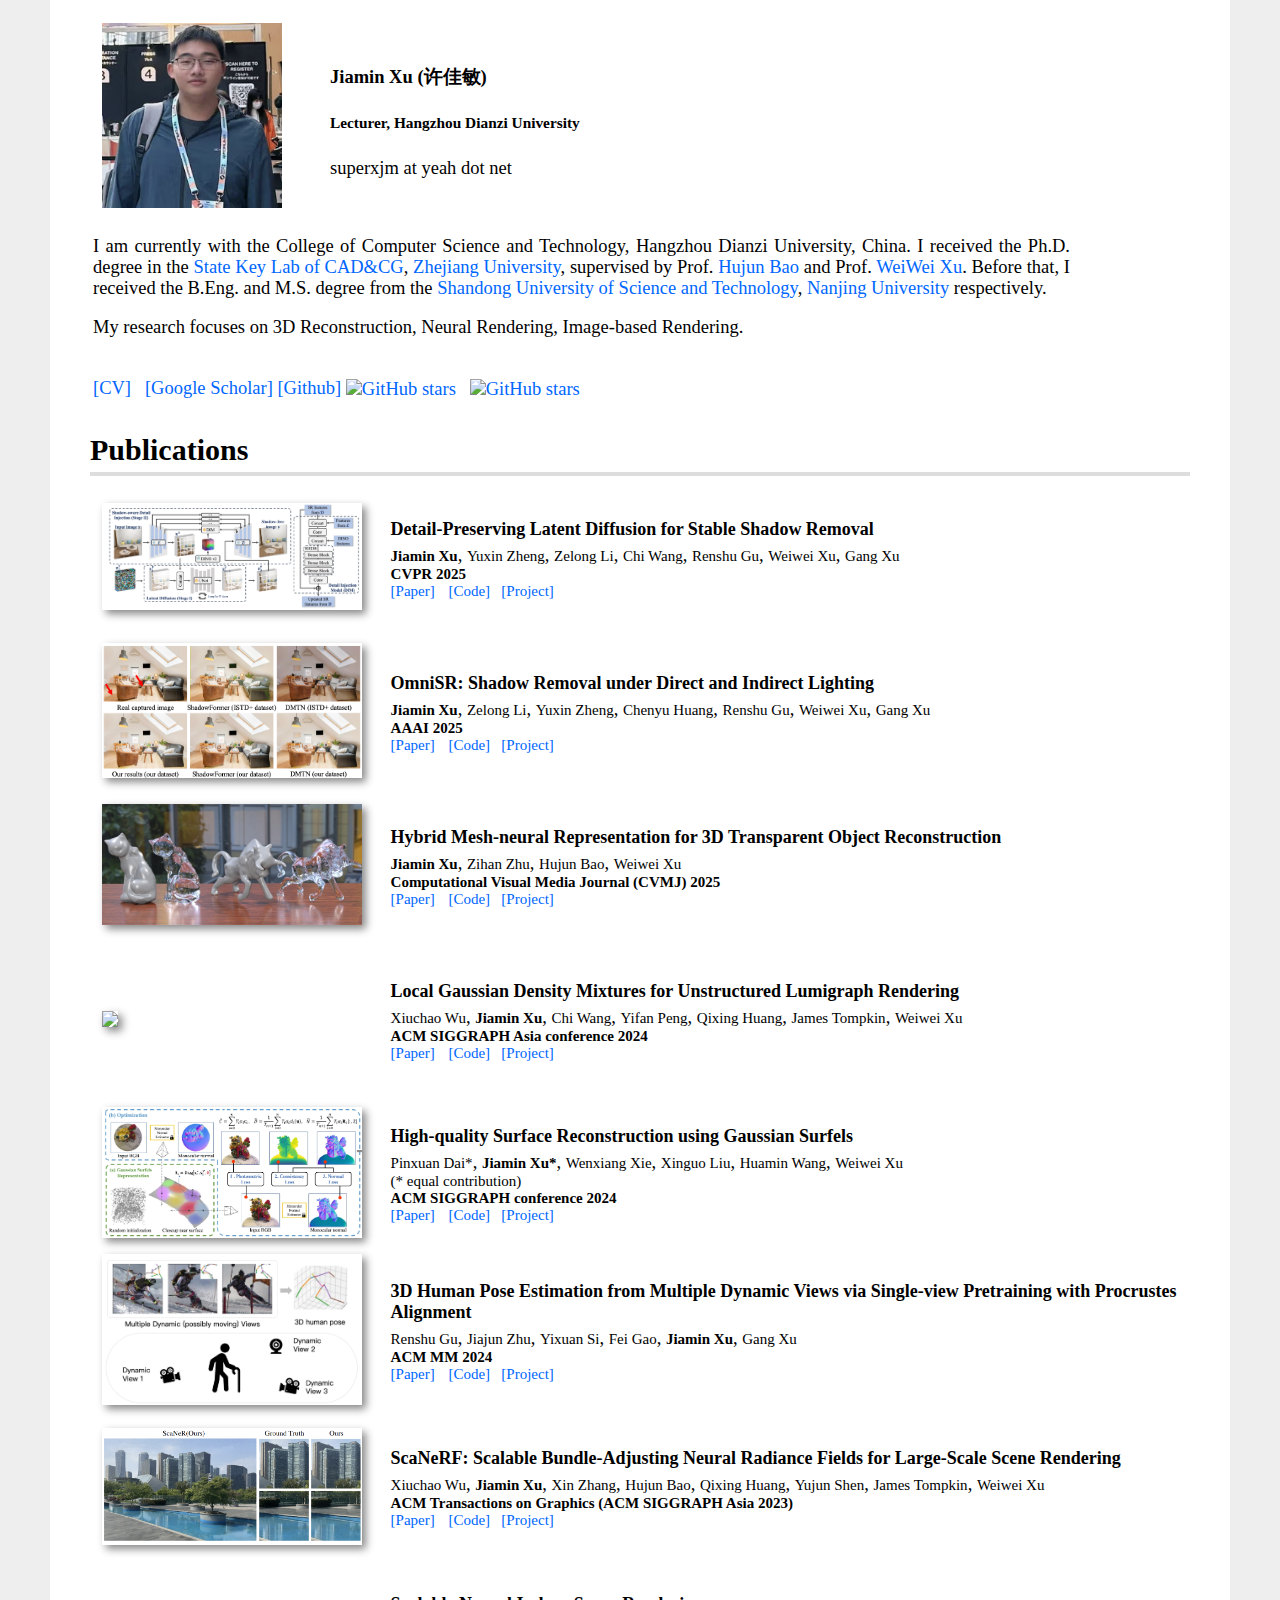
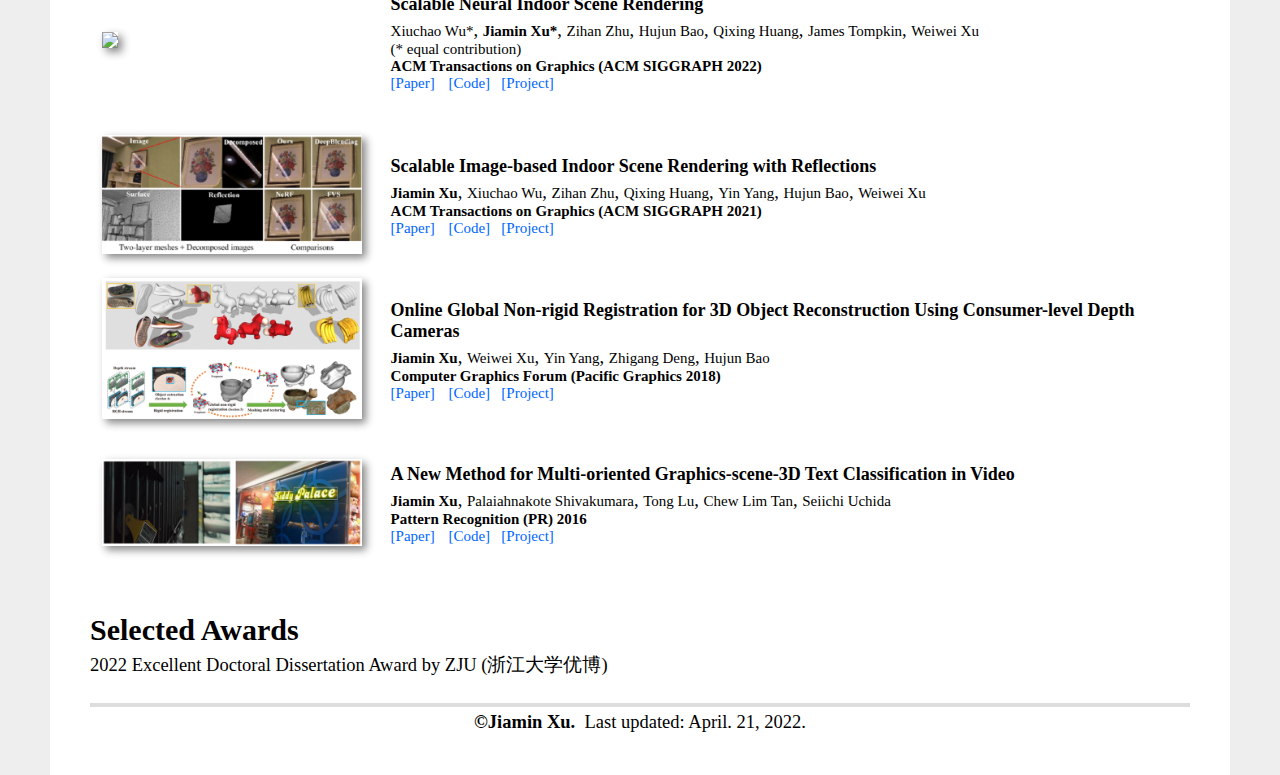
==== commit b16922aa: "add a pub" ====
--- a/index.html
+++ b/index.html
@@ -114,8 +114,8 @@
                      <div class="paper_venue"> <b>CVPR 2025</b> </div>
                   <div class="paper_materials">
                         <span class="link"><a href="https://arxiv.org/pdf/2412.17630" target=_blank >[Paper]</a></span>
-                        <span class="link"><a href="" style="">[Code]</a> &nbsp;
-                        <span class="link"><a href="" style="">[Project]</a> &nbsp;
+                        <span class="link"><a href="https://github.com/Hiahia1369/StableShadowRemoval" style="">[Code]</a> &nbsp;
+                        <span class="link"><a href="https://hiahia1369.github.io/project/StableShadowRemoval/" style="">[Project]</a> &nbsp;
                   </div>
                   </td>
                </tr>
@@ -137,9 +137,30 @@
                      <div class="paper_venue"> <b>AAAI 2025</b> </div>
                   <div class="paper_materials">
                         <span class="link"><a href="https://arxiv.org/abs/2410.01719" target=_blank >[Paper]</a></span>
-                        <span class="link"><a href="https://blackjoke76.github.io/Projects/OmniSR/" style="">[Code]</a> &nbsp;
+                        <span class="link"><a href="https://github.com/BlackJoke76/OmniSR" style="">[Code]</a> &nbsp;
                         <span class="link"><a href="https://blackjoke76.github.io/Projects/OmniSR/" style="">[Project]</a> &nbsp;
                   </div>
+                  </td>
+               </tr>
+
+               <tr>
+                  <td class="image-column2">
+                     <img src="./source_files/Transparent Object.jpg" width="260px" style="box-shadow: 4px 4px 8px #888">
+                  </td>
+                  <td class="description-column2">
+                     <div class="paper_title">Hybrid Mesh-neural Representation for 3D Transparent Object Reconstruction</div>
+                     <div class="paper_authors">
+                        <a class="author" ><b>Jiamin Xu</b></a>,
+                        <a class="author" >Zihan Zhu</a>,
+                        <a class="author" >Hujun Bao</a>,
+                        <a class="author" >Weiwei Xu</a>
+                     </div>
+                     <div class="paper_venue"> <b>Computational Visual Media Journal (CVMJ) 2025</b> </div>
+                 <div class="paper_materials">
+                     <span class="link"><a href="https://arxiv.org/pdf/2203.12613v3.pdf" target=_blank >[Paper]</a></span>
+                     <span class="link"><a href="https://github.com/superxjm/HybridTransparentRecon" style="">[Code]</a> &nbsp;
+                     <span class="link"><a href="https://github.com/superxjm/HybridTransparentRecon" style="">[Project]</a> &nbsp;
+                 </div>
                   </td>
                </tr>
 
@@ -235,27 +256,6 @@
                   <span class="link"><a href="" target=_blank >[Paper]</a></span>
                   <span class="link"><a href="https://xchaowu.github.io/papers/scanerf/index.html" style="">[Code]</a> &nbsp;
                   <span class="link"><a href="https://xchaowu.github.io/papers/scanerf/index.html" style="">[Project]</a> &nbsp;
-				  </div>
-               </td>
-            </tr>
-
-			<tr>
-               <td class="image-column2">
-                  <img src="./source_files/Transparent Object.jpg" width="260px" style="box-shadow: 4px 4px 8px #888">
-               </td>
-               <td class="description-column2">
-                  <div class="paper_title">Hybrid Mesh-neural Representation for 3D Transparent Object Reconstruction</div>
-                  <div class="paper_authors">
-                     <a class="author" ><b>Jiamin Xu</b></a>,
-                     <a class="author" >Zihan Zhu</a>,
-                     <a class="author" >Hujun Bao</a>,
-                     <a class="author" >Weiwei Xu</a>
-                  </div>
-                  <div class="paper_venue"> <b>Computational Visual Media Journal (CVMJ) 2023, Accepted</b> </div>
-				  <div class="paper_materials">
-                  <span class="link"><a href="https://arxiv.org/pdf/2203.12613v3.pdf" target=_blank >[Paper]</a></span>
-                  <span class="link"><a href="https://github.com/superxjm/HybridTransparentRecon" style="">[Code]</a> &nbsp;
-                  <span class="link"><a href="https://github.com/superxjm/HybridTransparentRecon" style="">[Project]</a> &nbsp;
 				  </div>
                </td>
             </tr>
